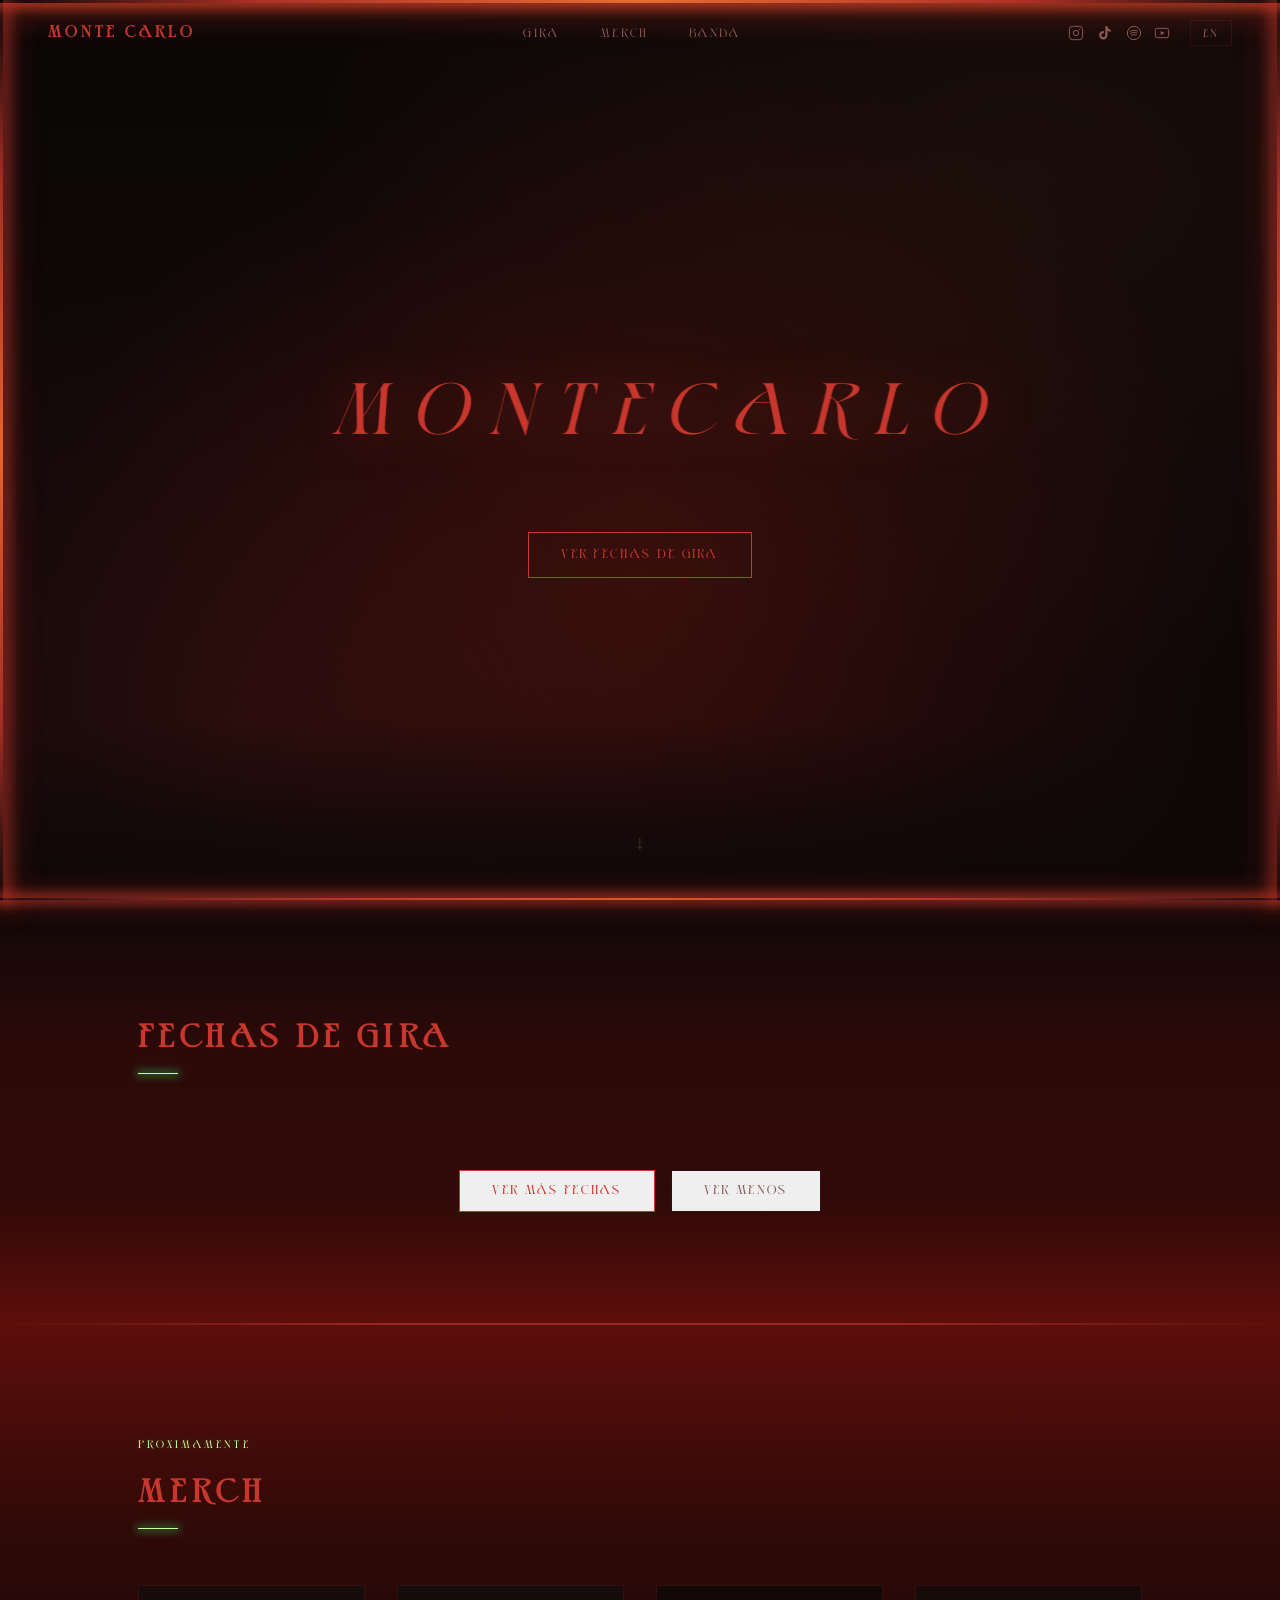
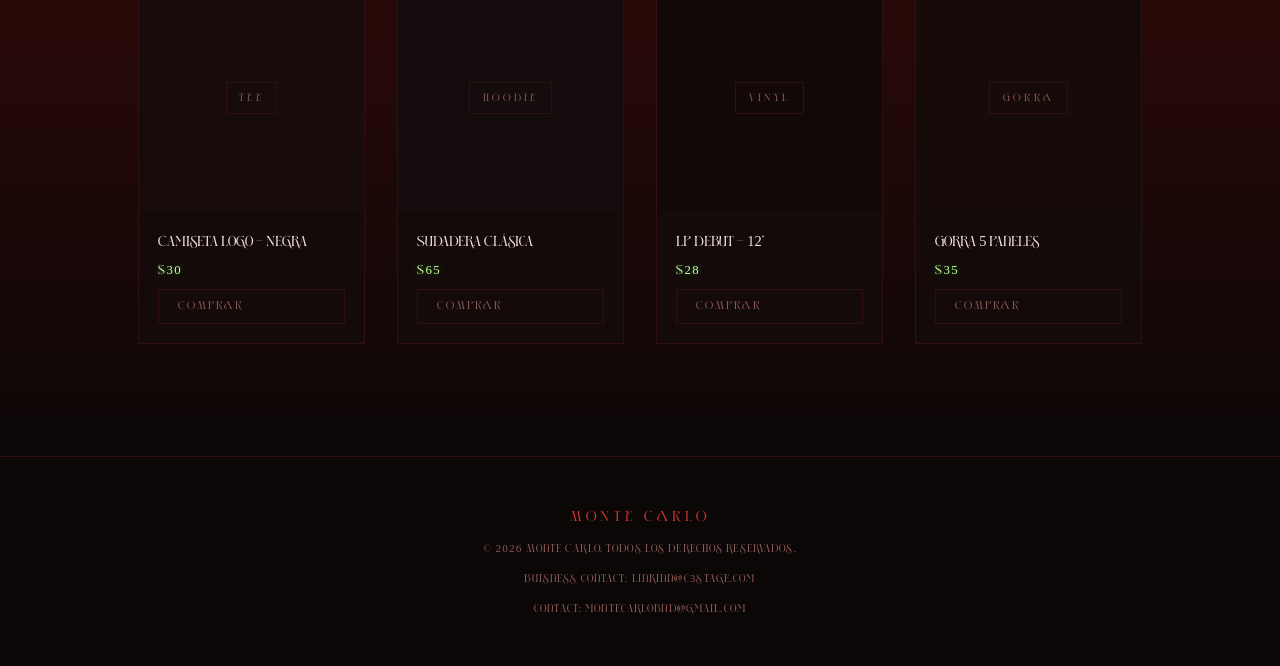
==== index.html @ b17406cd "feat: glowing logo" ====
<!DOCTYPE html>
<html lang="es">
<head>
  <meta charset="UTF-8" />
  <meta name="viewport" content="width=device-width, initial-scale=1.0" />
  <title>Monte Carlo</title>
  <script>
    // Keep pretty URL by redirecting /index.html to /
    if (window.location.pathname.endsWith("/index.html")) {
      const cleanPath = window.location.pathname.replace(/\/index\.html$/, "/");
      window.location.replace(cleanPath + window.location.search + window.location.hash);
    }
  </script>
  <link rel="stylesheet" href="styles.css" />
</head>
<body>

  <!-- Page edge glow -->
  <div class="edge-glow" aria-hidden="true">
    <span class="edge-glow__left"></span>
    <span class="edge-glow__right"></span>
  </div>

  <!-- NAV -->
  <nav class="nav" id="nav">
    <div class="nav__logo">MONTE CARLO</div>
    <ul class="nav__links">
      <li><a href="#tour"      data-es="Gira"  data-en="Tour">Gira</a></li>
      <li><a href="#merch"     data-es="Merch" data-en="Merch">Merch</a></li>
      <li><a href="members.html" data-es="Banda" data-en="Band">Banda</a></li>
    </ul>
    <div class="nav__right">
      <div class="nav__socials" id="navSocials"></div>
      <button class="lang-toggle" id="langToggle" aria-label="Switch language">EN</button>
    </div>
  </nav>

  <!-- HERO -->
  <section class="hero" id="hero">
    <div class="hero__bg"></div>
    <div class="hero__content">
      <div class="logo reveal">
        <svg class="logo__svg" viewBox="-20 0 640 200" xmlns="http://www.w3.org/2000/svg"
             aria-label="Monte Carlo" overflow="visible">
          <text x="50%" y="52%" dominant-baseline="middle" text-anchor="middle"
            font-family="'Fragor', 'Georgia', serif" font-size="80"
            font-style="italic" letter-spacing="4" fill="var(--accent)">
            <tspan class="logo__char">M</tspan>
            <tspan class="logo__char">O</tspan>
            <tspan class="logo__char">N</tspan>
            <tspan class="logo__char">T</tspan>
            <tspan class="logo__char">E</tspan>
            <tspan class="logo__char"> </tspan>
            <tspan class="logo__char">C</tspan>
            <tspan class="logo__char">A</tspan>
            <tspan class="logo__char">R</tspan>
            <tspan class="logo__char">L</tspan>
            <tspan class="logo__char">O</tspan>
          </text>
        </svg>
      
      </div>
      <a href="#tour" class="btn reveal reveal--delay-2"
         data-es="Ver Fechas de Gira"
         data-en="See Tour Dates">
        Ver Fechas de Gira
      </a>
    </div>
    <div class="hero__scroll-hint">&#8595;</div>
  </section>

  <!-- TOUR -->
  <section class="tour" id="tour">
    <div class="tour__inner">
      <h2 class="section__title reveal"
          data-es="Fechas de Gira"
          data-en="Tour Dates">
        Fechas de Gira
      </h2>
      <div class="tour__list" id="tourList"></div>
      <div class="tour__more-wrap" id="tourMoreWrap" hidden>
        <button class="btn tour__more-btn" id="tourMoreBtn"
                data-es="Ver más fechas" data-en="Load more dates">
          Ver más fechas
        </button>
        <button class="btn btn--ghost tour__collapse-btn" id="tourCollapseBtn"
                data-es="Ver menos" data-en="Show less" hidden>
          Ver menos
        </button>
      </div>
    </div>
  </section>

  <!-- MERCH -->
  <section class="merch" id="merch">
    <div class="merch__inner">
    <p class="section__status reveal"
       data-es="PROXIMAMENTE"
       data-en="COMING SOON">
      PROXIMAMENTE
    </p>
    <h2 class="section__title reveal"
        data-es="Merch"
        data-en="Merch">
      Merch
    </h2>
    <div class="merch__grid">

      <div class="merch__card reveal">
        <div class="merch__img merch__img--tee">
          <span class="merch__placeholder">TEE</span>
        </div>
        <div class="merch__details">
          <p class="merch__name" data-es="Camiseta Logo — Negra" data-en="Logo Tee — Black">Camiseta Logo — Negra</p>
          <p class="merch__price">$30</p>
          <a href="#" class="btn btn--sm btn--disabled" aria-disabled="true" tabindex="-1" data-es="Comprar" data-en="Buy">Comprar</a>
        </div>
      </div>

      <div class="merch__card reveal reveal--delay-1">
        <div class="merch__img merch__img--hoodie">
          <span class="merch__placeholder">HOODIE</span>
        </div>
        <div class="merch__details">
          <p class="merch__name" data-es="Sudadera Clásica" data-en="Classic Hoodie">Sudadera Clásica</p>
          <p class="merch__price">$65</p>
          <a href="#" class="btn btn--sm btn--disabled" aria-disabled="true" tabindex="-1" data-es="Comprar" data-en="Buy">Comprar</a>
        </div>
      </div>

      <div class="merch__card reveal reveal--delay-2">
        <div class="merch__img merch__img--vinyl">
          <span class="merch__placeholder">VINYL</span>
        </div>
        <div class="merch__details">
          <p class="merch__name" data-es='LP Debut — 12"' data-en='Debut LP — 12"'>LP Debut — 12"</p>
          <p class="merch__price">$28</p>
          <a href="#" class="btn btn--sm btn--disabled" aria-disabled="true" tabindex="-1" data-es="Comprar" data-en="Buy">Comprar</a>
        </div>
      </div>

      <div class="merch__card reveal reveal--delay-3">
        <div class="merch__img merch__img--hat">
          <span class="merch__placeholder">GORRA</span>
        </div>
        <div class="merch__details">
          <p class="merch__name" data-es="Gorra 5 Paneles" data-en="5-Panel Cap">Gorra 5 Paneles</p>
          <p class="merch__price">$35</p>
          <a href="#" class="btn btn--sm btn--disabled" aria-disabled="true" tabindex="-1" data-es="Comprar" data-en="Buy">Comprar</a>
        </div>
      </div>

    </div>
    </div>
  </section>

  <!-- FOOTER -->
  <footer class="footer">
    <p class="footer__logo">MONTE CARLO</p>
    <p class="footer__copy"
       data-es="&copy; 2026 Monte Carlo. Todos los derechos reservados."
       data-en="&copy; 2026 Monte Carlo. All rights reserved.">
      &copy; 2026 Monte Carlo. Todos los derechos reservados.
    </p>
    <p class="footer__copy">buisness contact: linkinn@c3stage.com</p>
    <p class="footer__copy">contact: montecarlobnd@gmail.com</p>
  </footer>

  <script src="socials.js"></script>
  <script src="main.js"></script>
</body>
</html>
---- styles.css ----
/* ── Fonts ───────────────────────────────────────────────── */
@font-face {
  font-family: 'Fragor';
  src: url('resources/Fragor-DemoVersion-Regular.otf') format('opentype');
  font-weight: normal;
  font-style: normal;
  font-display: swap;
}

/* ── Variables ──────────────────────────────────────────── */
:root {
  --bg:       #0c0707;
  --surface:  #140a0a;
  --border:   #2e1010;
  --accent:   #c8372d;
  --accent2:  #d4612a;
  --neon:     #c8ff98;
  --text:     #f0e0dc;
  --muted:    #8a5a56;
  --radius:   4px;
  --font-sans: 'Fragor', 'Georgia', 'Times New Roman', serif;
}

/* ── Reset ──────────────────────────────────────────────── */
*, *::before, *::after { box-sizing: border-box; margin: 0; padding: 0; }
html { scroll-behavior: smooth; }
body {
  background: var(--bg);
  color: var(--text);
  font-family: var(--font-sans);
  line-height: 1.6;
  overflow-x: hidden;
}
a { color: inherit; text-decoration: none; }
ul { list-style: none; }

/* ── Page edge glow ─────────────────────────────────────── */
.edge-glow {
  pointer-events: none;
  position: fixed;
  inset: 0;
  z-index: 9999;
}
.edge-glow::before,
.edge-glow::after {
  content: '';
  position: absolute;
}
/* top edge */
.edge-glow::before {
  top: 0; left: 0; right: 0;
  height: 3px;
  background: linear-gradient(90deg,
    transparent       0%,
    rgba(200, 55, 45, 0.85) 20%,
    rgba(230, 110, 50, 1)   50%,
    rgba(200, 55, 45, 0.85) 80%,
    transparent       100%
  );
  box-shadow:
    0 0 12px 6px  rgba(220, 70, 40, 0.7),
    0 0 32px 10px rgba(200, 55, 45, 0.4);
  animation: edge-pulse 5s ease-in-out infinite;
}
/* bottom edge */
.edge-glow::after {
  bottom: 0; left: 0; right: 0;
  height: 2px;
  background: linear-gradient(90deg,
    transparent       0%,
    rgba(200, 55, 45, 0.65) 25%,
    rgba(220, 90, 40, 0.9)  50%,
    rgba(200, 55, 45, 0.65) 75%,
    transparent       100%
  );
  box-shadow:
    0 0 10px 5px  rgba(200, 55, 45, 0.5),
    0 0 24px 8px  rgba(200, 55, 45, 0.25);
}
/* left + right edges */
.edge-glow__left,
.edge-glow__right {
  position: absolute;
  top: 0; bottom: 0;
  width: 3px;
}
.edge-glow__left {
  left: 0;
  background: linear-gradient(180deg,
    transparent       0%,
    rgba(200, 55, 45, 0.8)  20%,
    rgba(230, 100, 45, 1)   50%,
    rgba(200, 55, 45, 0.8)  80%,
    transparent       100%
  );
  box-shadow:
    2px 0 14px 5px rgba(200, 55, 45, 0.55),
    2px 0 30px 8px rgba(200, 55, 45, 0.25);
  animation: edge-pulse 5s ease-in-out infinite;
  animation-delay: 0.5s;
}
.edge-glow__right {
  right: 0;
  background: linear-gradient(180deg,
    transparent       0%,
    rgba(200, 55, 45, 0.8)  20%,
    rgba(230, 100, 45, 1)   50%,
    rgba(200, 55, 45, 0.8)  80%,
    transparent       100%
  );
  box-shadow:
    -2px 0 14px 5px rgba(200, 55, 45, 0.55),
    -2px 0 30px 8px rgba(200, 55, 45, 0.25);
  animation: edge-pulse 5s ease-in-out infinite;
  animation-delay: 1s;
}
@keyframes edge-pulse {
  0%, 100% { opacity: 0.75; }
  50%       { opacity: 1; }
}

/* ── Reveal animation ───────────────────────────────────── */
.reveal {
  opacity: 0;
  transform: translateY(32px);
  transition: opacity 0.7s ease, transform 0.7s ease;
}
.reveal.reveal--delay-1 { transition-delay: 0.15s; }
.reveal.reveal--delay-2 { transition-delay: 0.30s; }
.reveal.reveal--delay-3 { transition-delay: 0.45s; }
.reveal.is-visible {
  opacity: 1;
  transform: translateY(0);
}

/* ── Button ─────────────────────────────────────────────── */
.btn {
  display: inline-block;
  padding: 0.75rem 2rem;
  border: 1px solid var(--accent);
  color: var(--accent);
  font-family: var(--font-sans);
  font-size: 0.8rem;
  letter-spacing: 0.18em;
  text-transform: uppercase;
  cursor: pointer;
  transition: background 0.25s, color 0.25s;
}
.btn:hover {
  background: var(--accent);
  color: var(--bg);
}
.btn--sm {
  padding: 0.45rem 1.2rem;
  font-size: 0.7rem;
}
.btn--ghost {
  border-color: var(--border);
  color: var(--muted);
}
.btn--ghost:hover {
  background: var(--border);
  color: var(--text);
}

.btn--disabled,
.btn--disabled:hover {
  border-color: var(--border);
  color: var(--muted);
  background: transparent;
  cursor: not-allowed;
  pointer-events: none;
}

/* ── Nav ────────────────────────────────────────────────── */
.nav {
  position: fixed;
  top: 0; left: 0; right: 0;
  z-index: 100;
  display: flex;
  align-items: center;
  justify-content: space-between;
  padding: 1.25rem 3rem;
  background: transparent;
  transition: background 0.4s, backdrop-filter 0.4s;
}
.nav.scrolled {
  background: rgba(12, 7, 7, 0.92);
  backdrop-filter: blur(8px);
  border-bottom: 1px solid var(--border);
}
.nav__logo {
  font-size: 1rem;
  letter-spacing: 0.25em;
  font-weight: 700;
  color: var(--accent);
  text-decoration: none;
}
.nav__links {
  display: flex;
  gap: 2.5rem;
}
.nav__links a {
  font-size: 0.75rem;
  letter-spacing: 0.2em;
  text-transform: uppercase;
  color: var(--muted);
  transition: color 0.2s;
}
.nav__links a:hover { color: var(--accent); }

.nav__right {
  display: flex;
  align-items: center;
  gap: 1.2rem;
}
.nav__socials {
  display: flex;
  align-items: center;
  gap: 0.8rem;
}
.nav__social {
  display: flex;
  align-items: center;
  justify-content: center;
  color: var(--muted);
  transition: color 0.2s, transform 0.2s;
}
.nav__social svg {
  width: 16px;
  height: 16px;
}
.nav__social:hover {
  color: var(--neon);
  filter: drop-shadow(0 0 4px rgba(47, 255, 126, 0.6));
  transform: translateY(-2px);
}

.lang-toggle {
  background: transparent;
  border: 1px solid var(--border);
  color: var(--muted);
  font-family: var(--font-sans);
  font-size: 0.7rem;
  letter-spacing: 0.2em;
  padding: 0.35rem 0.75rem;
  cursor: pointer;
  transition: border-color 0.2s, color 0.2s;
}
.lang-toggle:hover {
  border-color: var(--accent);
  color: var(--accent);
}

/* ── Hero ───────────────────────────────────────────────── */
.hero {
  position: relative;
  min-height: 100vh;
  display: flex;
  align-items: center;
  justify-content: center;
  overflow: hidden;
}
.hero::before {
  content: '';
  position: absolute;
  left: 0;
  right: 0;
  bottom: -2px;
  height: 4px;
  pointer-events: none;
  background: linear-gradient(90deg,
    transparent 0%,
    rgba(200, 55, 45, 0.65) 25%,
    rgba(220, 90, 40, 0.9) 50%,
    rgba(200, 55, 45, 0.65) 75%,
    transparent 100%
  );
  box-shadow: 0 0 18px rgba(220,100,45,0.45), 0 1px 0 rgba(255,255,255,0.03) inset;
  z-index: 3;
}
.hero::after {
  content: '';
  position: absolute;
  left: 0;
  right: 0;
  bottom: 0;
  height: 180px;
  pointer-events: none;
  z-index: 2;
  background: linear-gradient(
    180deg,
    rgba(12, 7, 7, 0) 0%,
    rgba(16, 8, 8, 0.72) 58%,
    rgba(16, 8, 8, 1) 100%
  );
}
.hero__bg {
  position: absolute;
  inset: 0;
  background:
    radial-gradient(ellipse at 50% 65%, rgba(180, 30, 20, 0.22) 0%, transparent 65%),
    radial-gradient(ellipse at 20% 80%, rgba(200, 55, 45, 0.10) 0%, transparent 50%),
    radial-gradient(ellipse at 80% 20%, rgba(212, 97, 42, 0.07) 0%, transparent 50%),
    linear-gradient(180deg, #0c0707 0%, #100808 100%);
  animation: pulse-bg 8s ease-in-out infinite;
}
@keyframes pulse-bg {
  0%, 100% { opacity: 1; }
  50%       { opacity: 0.7; }
}
.hero__content {
  position: relative;
  text-align: center;
  padding: 2rem;
  display: flex;
  flex-direction: column;
  align-items: center;
  gap: 1.8rem;
}
.logo {
  display: flex;
  flex-direction: column;
  align-items: center;
  gap: 0.5rem;
}
.logo__svg {
  width: min(580px, 90vw);
  height: auto;
  filter: drop-shadow(0 0 24px rgba(200, 55, 45, 0.4));
  animation: logo-glow 4s ease-in-out infinite;
}
@keyframes logo-glow {
  0%, 100% { filter: drop-shadow(0 0 20px rgba(200, 55, 45, 0.35)); }
  50%       { filter: drop-shadow(0 0 50px rgba(200, 55, 45, 0.7)); }
}
.logo__line {
  width: 60px;
  height: 1px;
  background: linear-gradient(90deg, transparent, var(--neon), transparent);
  box-shadow: 0 0 8px 2px rgba(47, 255, 126, 0.5);
  animation: line-expand 1.4s ease forwards;
  transform-origin: center;
  transform: scaleX(0);
}
@keyframes line-expand {
  to { transform: scaleX(1); }
}
.hero__tagline {
  font-size: 0.85rem;
  letter-spacing: 0.3em;
  text-transform: uppercase;
  color: var(--muted);
}

/* Per-letter logo hover glow */
.logo__svg text { pointer-events: visiblePainted; }
.logo__svg .logo__char {
  transition: fill 0.18s ease, filter 0.22s ease, transform 0.18s ease;
  cursor: default;
  pointer-events: all;
  fill: var(--accent);
  transform-box: fill-box;
  transform-origin: 50% 50%;
  will-change: transform, filter, fill;
}
.logo__svg .logo__char:hover {
  fill: var(--neon);
  filter:
    drop-shadow(0 0 18px rgba(47,255,126,0.95))
    drop-shadow(0 0 42px rgba(47,255,126,0.55))
    drop-shadow(0 0 70px rgba(47,255,126,0.25));
  transform: translateY(-6px) scale(1.04);
}
.logo__svg .logo__char:active { transform: translateY(-3px) scale(1.02); }
.hero__scroll-hint {
  position: absolute;
  bottom: 2.5rem;
  left: 50%;
  transform: translateX(-50%);
  color: var(--neon);
  font-size: 1.2rem;
  text-shadow: 0 0 10px rgba(47, 255, 126, 0.7);
  animation: bounce 2s ease-in-out infinite;
}
@keyframes bounce {
  0%, 100% { transform: translateX(-50%) translateY(0); }
  50%       { transform: translateX(-50%) translateY(8px); }
}

/* ── Section commons ────────────────────────────────────── */
.section {
  padding: 7rem 3rem;
  max-width: 1100px;
  margin: 0 auto;
}
.section__title {
  font-size: clamp(1.4rem, 3vw, 2rem);
  letter-spacing: 0.2em;
  text-transform: uppercase;
  color: var(--accent);
  margin-bottom: 3.5rem;
  position: relative;
  display: inline-block;
}
.section__title::after {
  content: '';
  display: block;
  width: 40px;
  height: 1px;
  background: var(--neon);
  box-shadow: 0 0 8px 2px rgba(47, 255, 126, 0.45);
  margin-top: 0.6rem;
}

.section__status {
  font-size: 0.68rem;
  letter-spacing: 0.28em;
  color: var(--neon);
  text-transform: uppercase;
  margin-bottom: 0.85rem;
  text-shadow: 0 0 8px rgba(47, 255, 126, 0.35);
}

/* ── Tour ───────────────────────────────────────────────── */
.tour {
  position: relative;
  width: 100%;
  background:
    linear-gradient(180deg,
      rgba(16,  8,  8, 1)    0%,
      rgba(55, 11,  9, 0.72) 34%,
      rgba(120, 15, 10, 0.35) 72%,
      rgba(160, 20, 14, 0.55) 100%
    ),
    var(--bg);
  padding: 7rem 0;
}
.tour::before {
  content: '';
  position: absolute;
  bottom: 0; left: 0; right: 0;
  height: 1px;
  background: linear-gradient(90deg,
    transparent 0%,
    rgba(200, 55, 45, 0.6) 30%,
    rgba(200, 55, 45, 0.6) 70%,
    transparent 100%
  );
}
.tour__inner {
  max-width: 1100px;
  margin: 0 auto;
  padding: 0 3rem;
}
.tour__list {
  display: flex;
  flex-direction: column;
  gap: 0;
}
.tour__item {
  display: flex;
  align-items: center;
  gap: 2rem;
  padding: 1.5rem 0;
  border-bottom: 1px solid var(--border);
  transition: background 0.2s;
}
.tour__item:first-child { border-top: 1px solid var(--border); }
.tour__item:hover { background: rgba(200, 55, 45, 0.05); }
.tour__date {
  min-width: 60px;
  display: flex;
  flex-direction: column;
  align-items: center;
  line-height: 1;
}
.tour__month {
  font-size: 0.65rem;
  letter-spacing: 0.2em;
  color: var(--neon);
  text-shadow: 0 0 6px rgba(47, 255, 126, 0.6);
  text-transform: uppercase;
}
.tour__day {
  font-size: 2rem;
  font-weight: 700;
  color: var(--text);
}
.tour__info { flex: 1; }
.tour__venue {
  font-size: 1rem;
  font-weight: 600;
}
.tour__city {
  font-size: 0.8rem;
  color: var(--muted);
  letter-spacing: 0.1em;
}

.tour__action {
  display: flex;
  flex-direction: column;
  align-items: flex-end;
  gap: 0.45rem;
}

.tour__status {
  font-size: 0.62rem;
  letter-spacing: 0.25em;
  text-transform: uppercase;
  color: var(--neon);
  text-shadow: 0 0 8px rgba(47, 255, 126, 0.3);
}

.tour__more-wrap {
  margin-top: 2.5rem;
  text-align: center;
  display: flex;
  justify-content: center;
  gap: 1rem;
  flex-wrap: wrap;
}

/* ── Merch ──────────────────────────────────────────────── */
.merch {
  position: relative;
  width: 100%;
  background:
    linear-gradient(180deg,
      rgba(160, 20, 14, 0.55)  0%,
      rgba(120, 15, 10, 0.30) 30%,
      rgba(20,  5,  5, 0.0)  100%
    ),
    var(--bg);
  padding: 7rem 0;
}
.merch::before {
  content: '';
  position: absolute;
  top: 0; left: 0; right: 0;
  height: 1px;
  background: linear-gradient(90deg,
    transparent 0%,
    rgba(200, 55, 45, 0.6) 30%,
    rgba(200, 55, 45, 0.6) 70%,
    transparent 100%
  );
}
.merch__inner {
  max-width: 1100px;
  margin: 0 auto;
  padding: 0 3rem;
}
.merch__grid {
  display: grid;
  grid-template-columns: repeat(auto-fill, minmax(220px, 1fr));
  gap: 2rem;
}
.merch__card {
  background: var(--surface);
  border: 1px solid var(--border);
  overflow: hidden;
  transition: transform 0.3s, border-color 0.3s;
}
.merch__card:hover {
  transform: translateY(-6px);
  border-color: var(--neon);
  box-shadow: 0 0 18px rgba(47, 255, 126, 0.12);
}
.merch__img {
  aspect-ratio: 1;
  display: flex;
  align-items: center;
  justify-content: center;
  font-size: 0.65rem;
  letter-spacing: 0.3em;
  color: var(--muted);
}
.merch__img--tee    { background: #180b0b; }
.merch__img--hoodie { background: #150d0d; }
.merch__img--vinyl  { background: #120808; }
.merch__img--hat    { background: #170b0a; }
.merch__placeholder {
  border: 1px solid var(--border);
  padding: 0.4rem 0.8rem;
  text-transform: uppercase;
}
.merch__details {
  padding: 1.2rem;
  display: flex;
  flex-direction: column;
  gap: 0.5rem;
}
.merch__name {
  font-size: 0.9rem;
}
.merch__price {
  font-size: 0.8rem;
  color: var(--neon);
  letter-spacing: 0.1em;
  text-shadow: 0 0 6px rgba(47, 255, 126, 0.4);
}


/* ── Footer ─────────────────────────────────────────────── */
.footer {
  border-top: 1px solid var(--border);
  padding: 3rem;
  text-align: center;
  display: flex;
  flex-direction: column;
  gap: 0.75rem;
}
.footer__logo {
  font-size: 0.9rem;
  letter-spacing: 0.3em;
  color: var(--accent);
}
.footer__copy {
  font-size: 0.7rem;
  color: var(--muted);
  letter-spacing: 0.1em;
}

/* ── Responsive ─────────────────────────────────────────── */
@media (max-width: 640px) {
  .nav { padding: 1rem 1.5rem; }
  .nav__links { gap: 1.5rem; }
  .section { padding: 5rem 1.5rem; }
  .tour  { padding: 5rem 0; }
  .merch { padding: 5rem 0; }
  .tour__inner  { padding: 0 1.5rem; }
  .merch__inner { padding: 0 1.5rem; }
  .tour__item { flex-wrap: wrap; gap: 1rem; }
  .tour__action { align-items: flex-start; }
  .merch__grid { grid-template-columns: repeat(2, 1fr); gap: 1rem; }
  .nav__socials { display: none; }
}
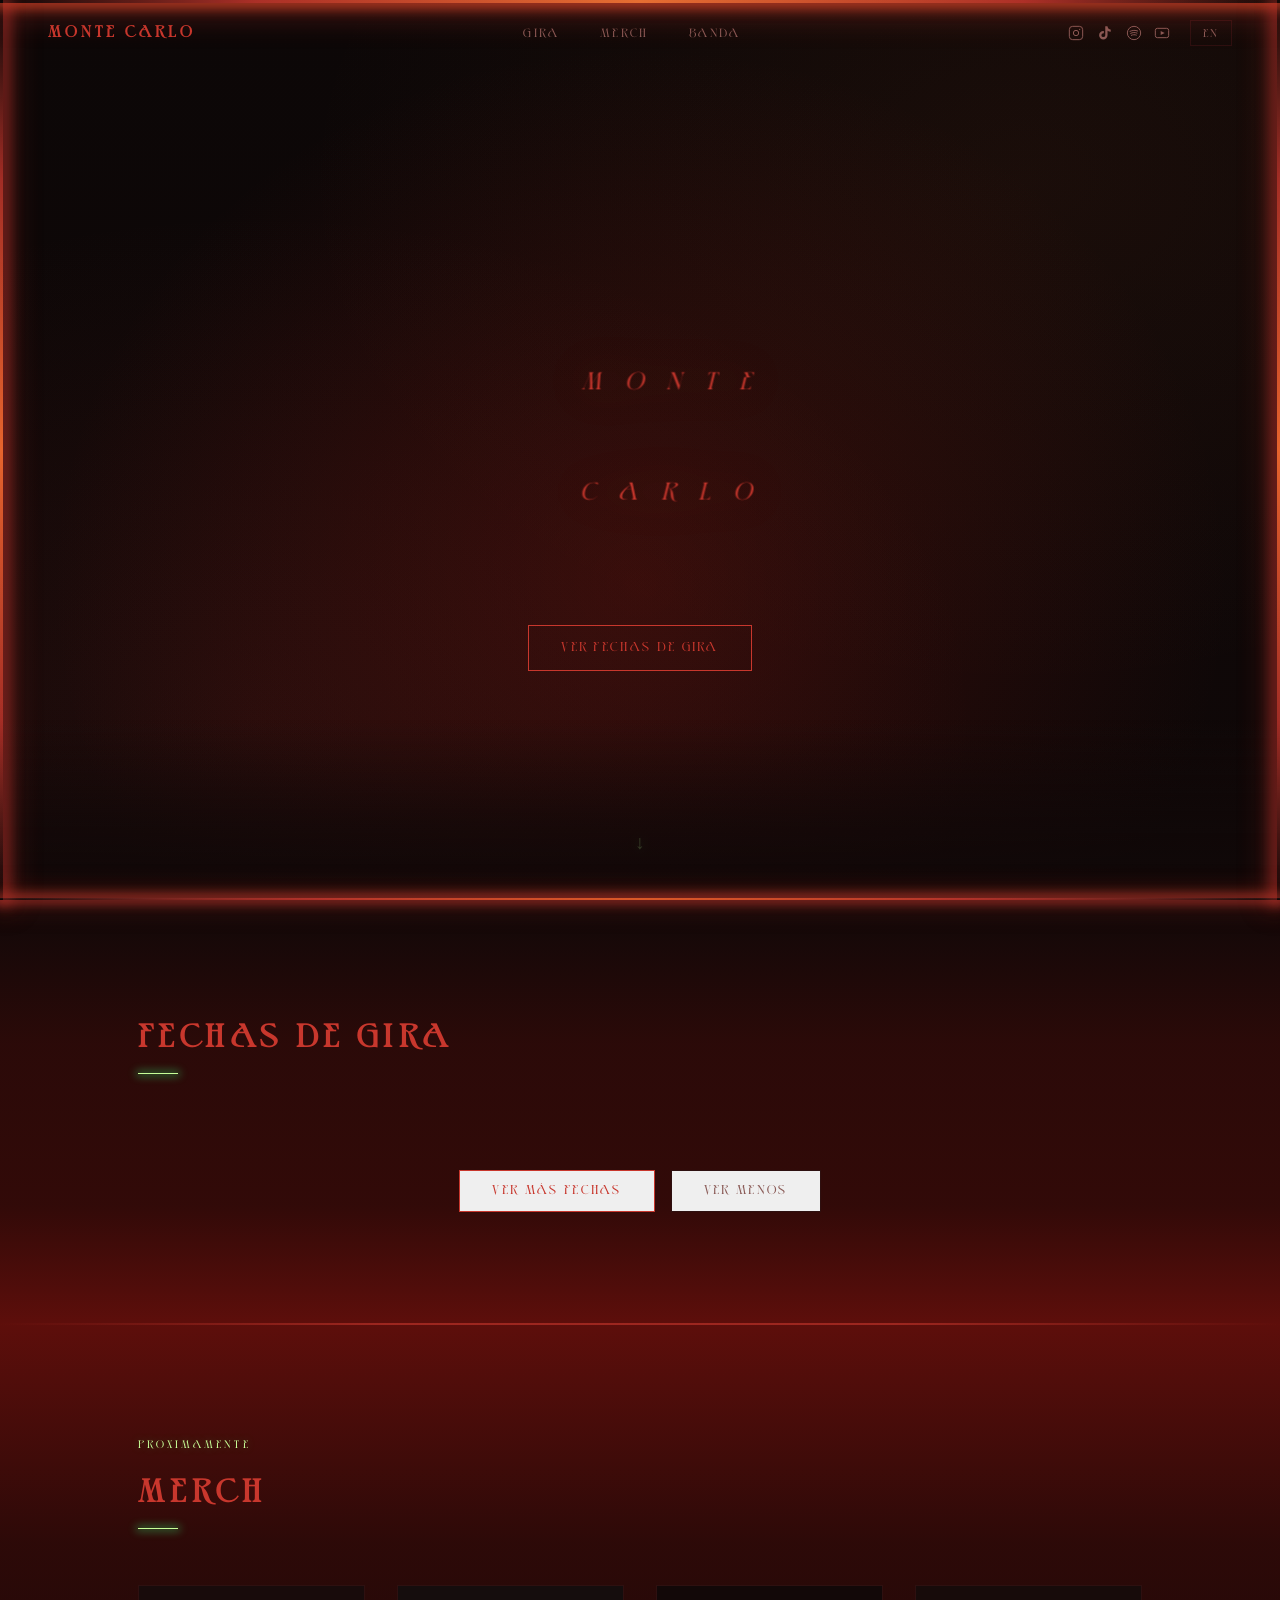
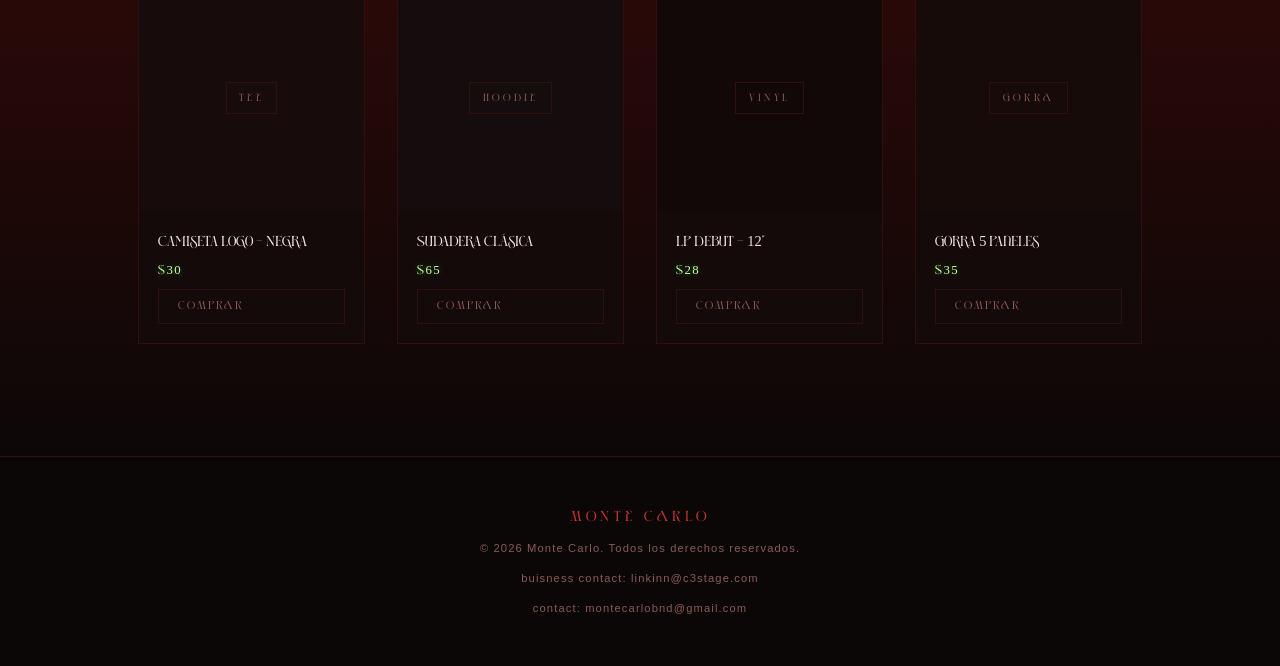
==== commit cd459c6c: "fix: style" ====
--- a/index.html
+++ b/index.html
@@ -11,7 +11,7 @@
       window.location.replace(cleanPath + window.location.search + window.location.hash);
     }
   </script>
-  <link rel="stylesheet" href="styles.css" />
+  <link rel="stylesheet" href="styles.css?v=20260523" />
 </head>
 <body>
 
@@ -40,17 +40,20 @@
     <div class="hero__bg"></div>
     <div class="hero__content">
       <div class="logo reveal">
-        <svg class="logo__svg" viewBox="-20 0 640 200" xmlns="http://www.w3.org/2000/svg"
+        <svg class="logo__svg" viewBox="-20 0 640 240" xmlns="http://www.w3.org/2000/svg"
              aria-label="Monte Carlo" overflow="visible">
-          <text x="50%" y="52%" dominant-baseline="middle" text-anchor="middle"
-            font-family="'Fragor', 'Georgia', serif" font-size="80"
-            font-style="italic" letter-spacing="4" fill="var(--accent)">
+          <text class="logo__text logo__text--top" x="50%" y="42%" dominant-baseline="middle" text-anchor="middle"
+            font-family="'Fragor', 'Georgia', serif"
+            font-style="italic" letter-spacing="6" fill="var(--accent)">
             <tspan class="logo__char">M</tspan>
             <tspan class="logo__char">O</tspan>
             <tspan class="logo__char">N</tspan>
             <tspan class="logo__char">T</tspan>
             <tspan class="logo__char">E</tspan>
-            <tspan class="logo__char"> </tspan>
+          </text>
+          <text class="logo__text logo__text--bottom" x="50%" y="72%" dominant-baseline="middle" text-anchor="middle"
+            font-family="'Fragor', 'Georgia', serif"
+            font-style="italic" letter-spacing="6" fill="var(--accent)">
             <tspan class="logo__char">C</tspan>
             <tspan class="logo__char">A</tspan>
             <tspan class="logo__char">R</tspan>
--- a/styles.css
+++ b/styles.css
@@ -325,7 +325,7 @@
   gap: 0.5rem;
 }
 .logo__svg {
-  width: min(580px, 90vw);
+  width: min(980px, 98vw);
   height: auto;
   filter: drop-shadow(0 0 24px rgba(200, 55, 45, 0.4));
   animation: logo-glow 4s ease-in-out infinite;
@@ -373,6 +373,11 @@
   transform: translateY(-6px) scale(1.04);
 }
 .logo__svg .logo__char:active { transform: translateY(-3px) scale(1.02); }
+
+.logo__text--top,
+.logo__text--bottom {
+  dominant-baseline: middle;
+}
 .hero__scroll-hint {
   position: absolute;
   bottom: 2.5rem;
@@ -618,6 +623,7 @@
   color: var(--accent);
 }
 .footer__copy {
+  font-family: Arial, Helvetica, sans-serif;
   font-size: 0.7rem;
   color: var(--muted);
   letter-spacing: 0.1em;
@@ -636,4 +642,17 @@
   .tour__action { align-items: flex-start; }
   .merch__grid { grid-template-columns: repeat(2, 1fr); gap: 1rem; }
   .nav__socials { display: none; }
-}
+  .logo__svg {
+    width: min(500px, 96vw);
+  }
+  .logo__svg .logo__text--top,
+  .logo__svg .logo__text--bottom {
+    font-size: 96px !important;
+    letter-spacing: 0.5px;
+  }
+  .hero .btn {
+    padding: 0.6rem 1.2rem;
+    font-size: 0.66rem;
+    letter-spacing: 0.16em;
+  }
+}
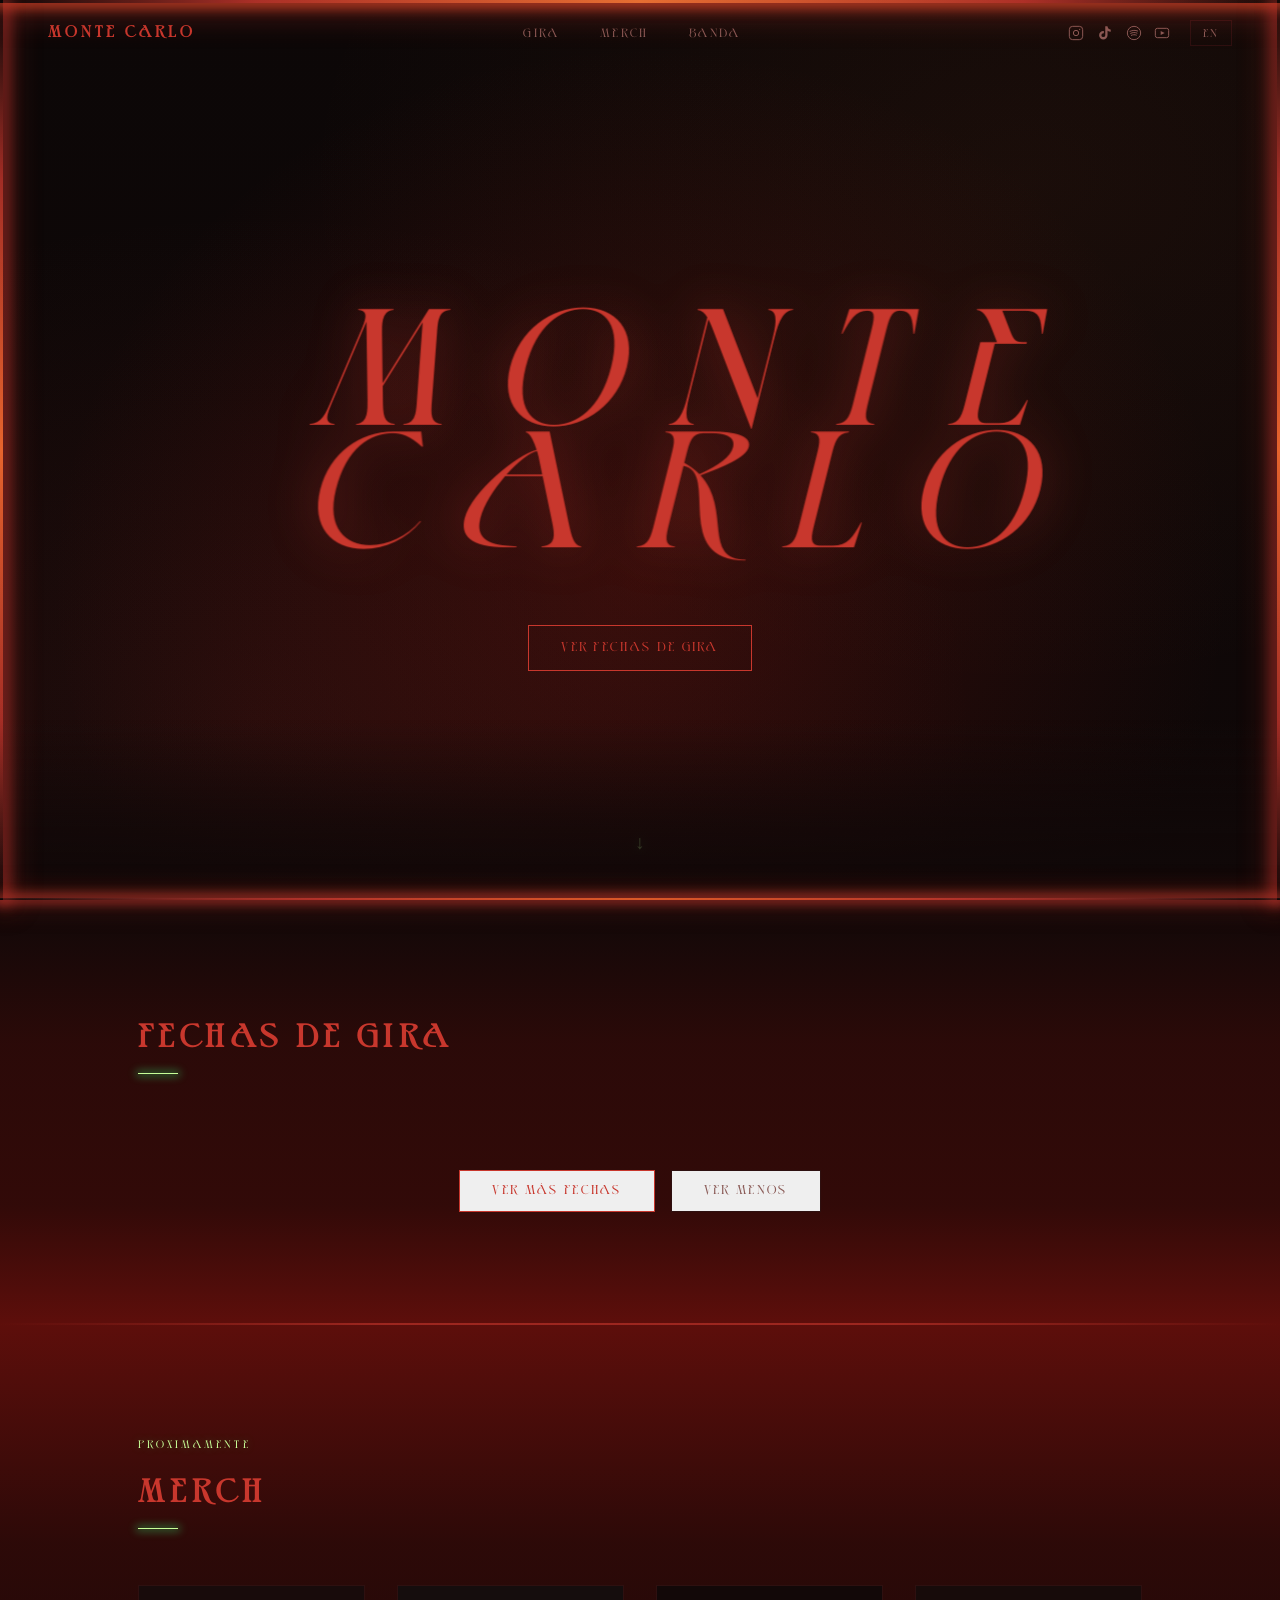
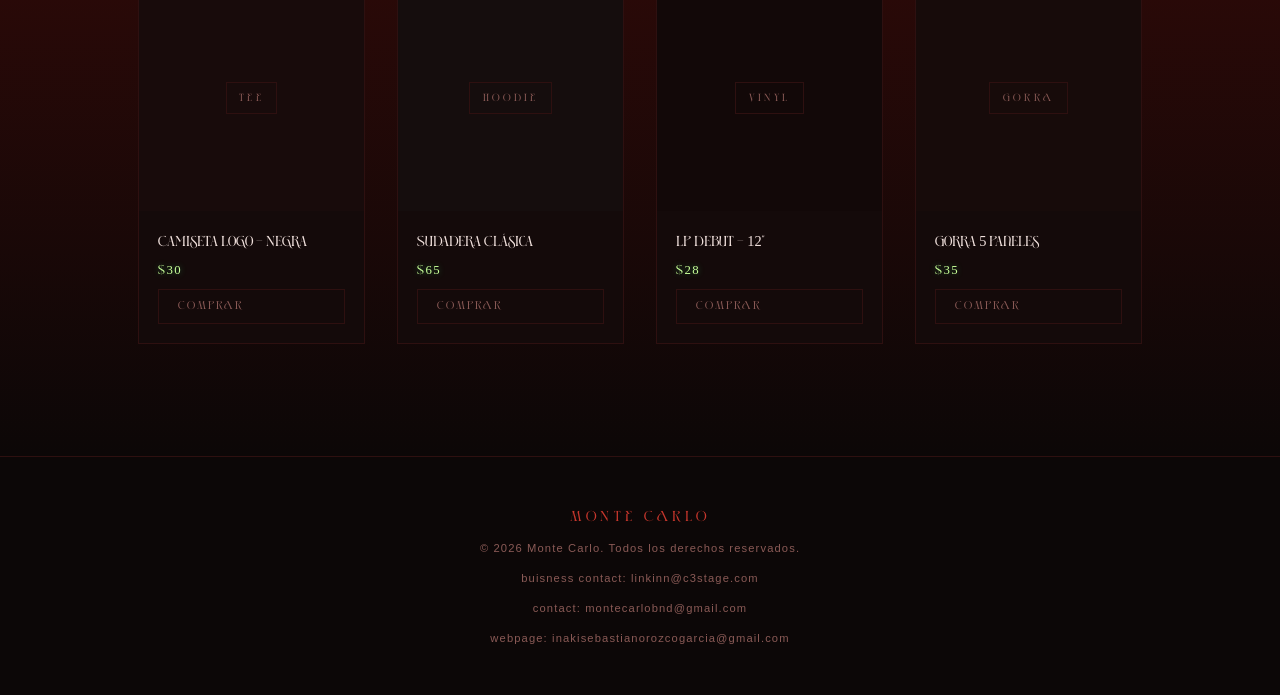
==== commit d790cd2a: "feat: added contact" ====
--- a/index.html
+++ b/index.html
@@ -167,6 +167,7 @@
     </p>
     <p class="footer__copy">buisness contact: linkinn@c3stage.com</p>
     <p class="footer__copy">contact: montecarlobnd@gmail.com</p>
+    <p class="footer__copy">webpage: inakisebastianorozcogarcia@gmail.com</p>
   </footer>
 
   <script src="socials.js"></script>
--- a/styles.css
+++ b/styles.css
@@ -324,11 +324,25 @@
   align-items: center;
   gap: 0.5rem;
 }
+.logo { transform: translateX(-2%); }
 .logo__svg {
   width: min(980px, 98vw);
   height: auto;
   filter: drop-shadow(0 0 24px rgba(200, 55, 45, 0.4));
   animation: logo-glow 4s ease-in-out infinite;
+}
+/* Desktop logo sizing & centering */
+.logo__svg .logo__text--top,
+.logo__svg .logo__text--bottom {
+  font-size: 108px;
+  text-anchor: middle;
+  line-height: 0.95;
+  transform-box: fill-box;
+  transform-origin: 50% 50%;
+}
+/* Add a small vertical offset to increase inter-line spacing */
+.logo__svg .logo__text--bottom {
+  transform: translateY(8px);
 }
 @keyframes logo-glow {
   0%, 100% { filter: drop-shadow(0 0 20px rgba(200, 55, 45, 0.35)); }
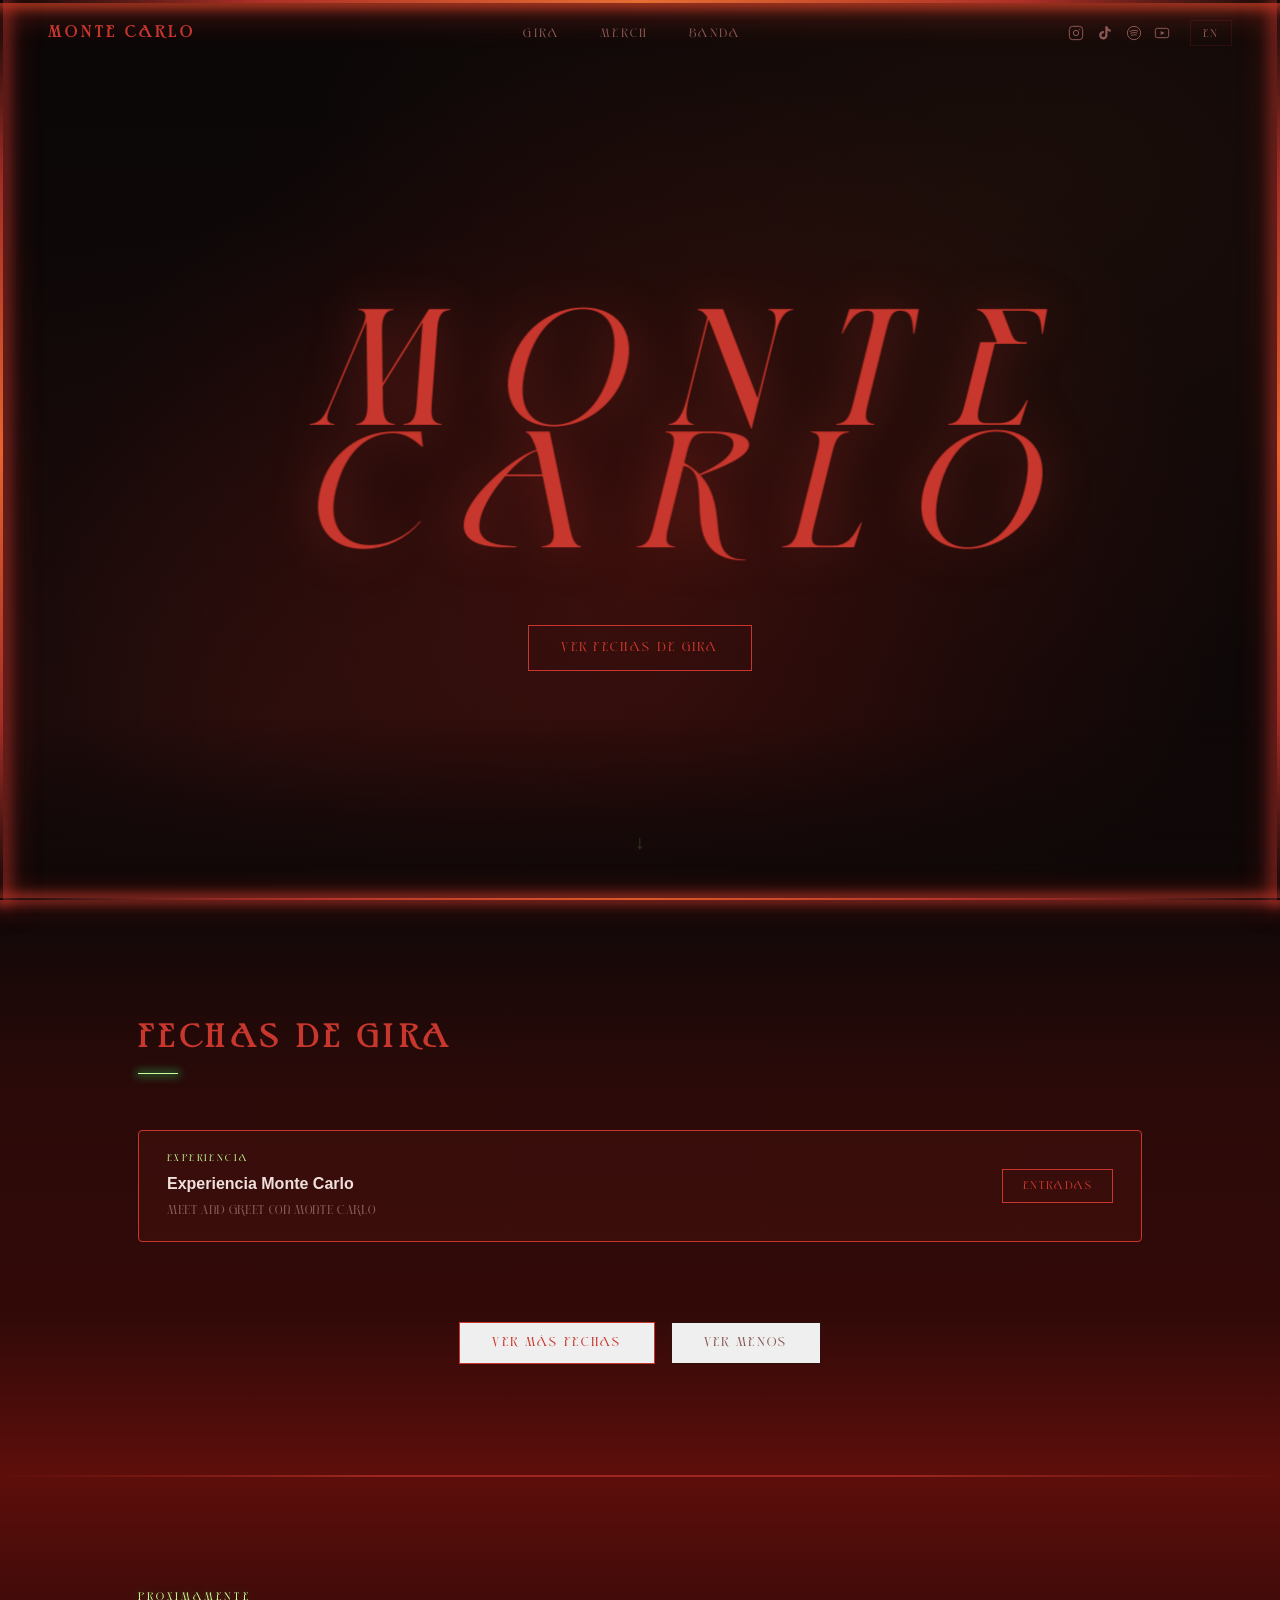
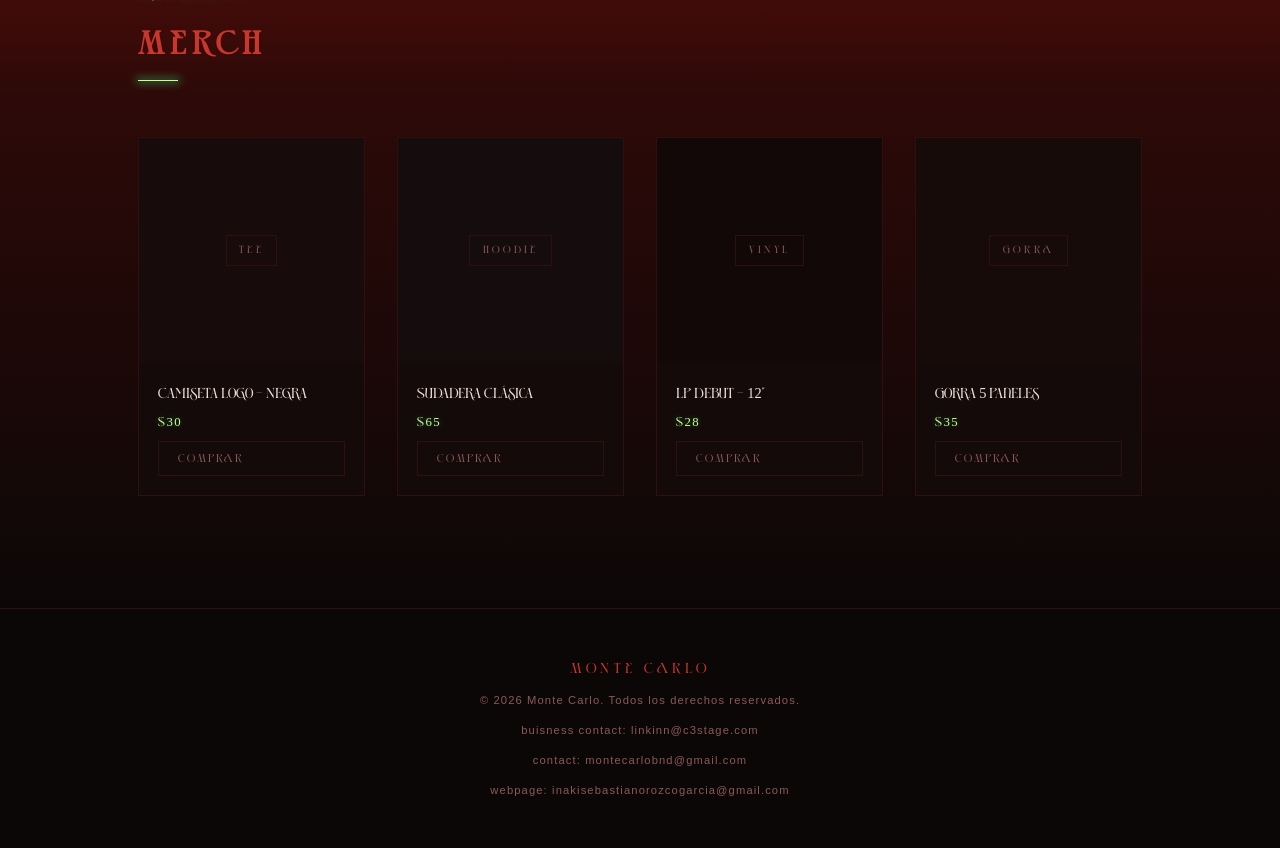
==== commit aec35058: "feat: added M&G link" ====
--- a/index.html
+++ b/index.html
@@ -11,7 +11,7 @@
       window.location.replace(cleanPath + window.location.search + window.location.hash);
     }
   </script>
-  <link rel="stylesheet" href="styles.css?v=20260523" />
+  <link rel="stylesheet" href="styles.css?v=20260606" />
 </head>
 <body>
 
@@ -80,6 +80,7 @@
           data-en="Tour Dates">
         Fechas de Gira
       </h2>
+      <div id="tourMgWrap"></div>
       <div class="tour__list" id="tourList"></div>
       <div class="tour__more-wrap" id="tourMoreWrap" hidden>
         <button class="btn tour__more-btn" id="tourMoreBtn"
--- a/styles.css
+++ b/styles.css
@@ -510,11 +510,13 @@
 .tour__venue {
   font-size: 1rem;
   font-weight: 600;
+  font-family: Arial, Helvetica, sans-serif;
 }
 .tour__city {
   font-size: 0.8rem;
   color: var(--muted);
   letter-spacing: 0.1em;
+  font-family: Arial, Helvetica, sans-serif;
 }
 
 .tour__action {
@@ -539,6 +541,47 @@
   justify-content: center;
   gap: 1rem;
   flex-wrap: wrap;
+}
+
+/* ── Meet & Greet banner ────────────────────────────────── */
+.tour__mg-card {
+  display: flex;
+  align-items: center;
+  justify-content: space-between;
+  gap: 1.5rem;
+  margin-bottom: 2.5rem;
+  padding: 1.25rem 1.75rem;
+  border: 1px solid var(--accent);
+  border-radius: 4px;
+  background: rgba(200, 55, 45, 0.07);
+}
+
+.tour__mg-card:hover { background: rgba(200, 55, 45, 0.13); }
+
+.tour__mg-label {
+  font-size: 0.6rem;
+  letter-spacing: 0.25em;
+  text-transform: uppercase;
+  color: var(--neon);
+  margin-bottom: 0.3rem;
+}
+
+.tour__mg-title {
+  font-size: 1rem;
+  font-weight: 700;
+  font-family: Arial, Helvetica, sans-serif;
+  color: var(--text);
+  margin-bottom: 0.25rem;
+}
+
+.tour__mg-desc {
+  font-size: 0.8rem;
+  color: var(--muted);
+  letter-spacing: 0.05em;
+}
+
+@media (max-width: 600px) {
+  .tour__mg-card { flex-wrap: wrap; }
 }
 
 /* ── Merch ──────────────────────────────────────────────── */
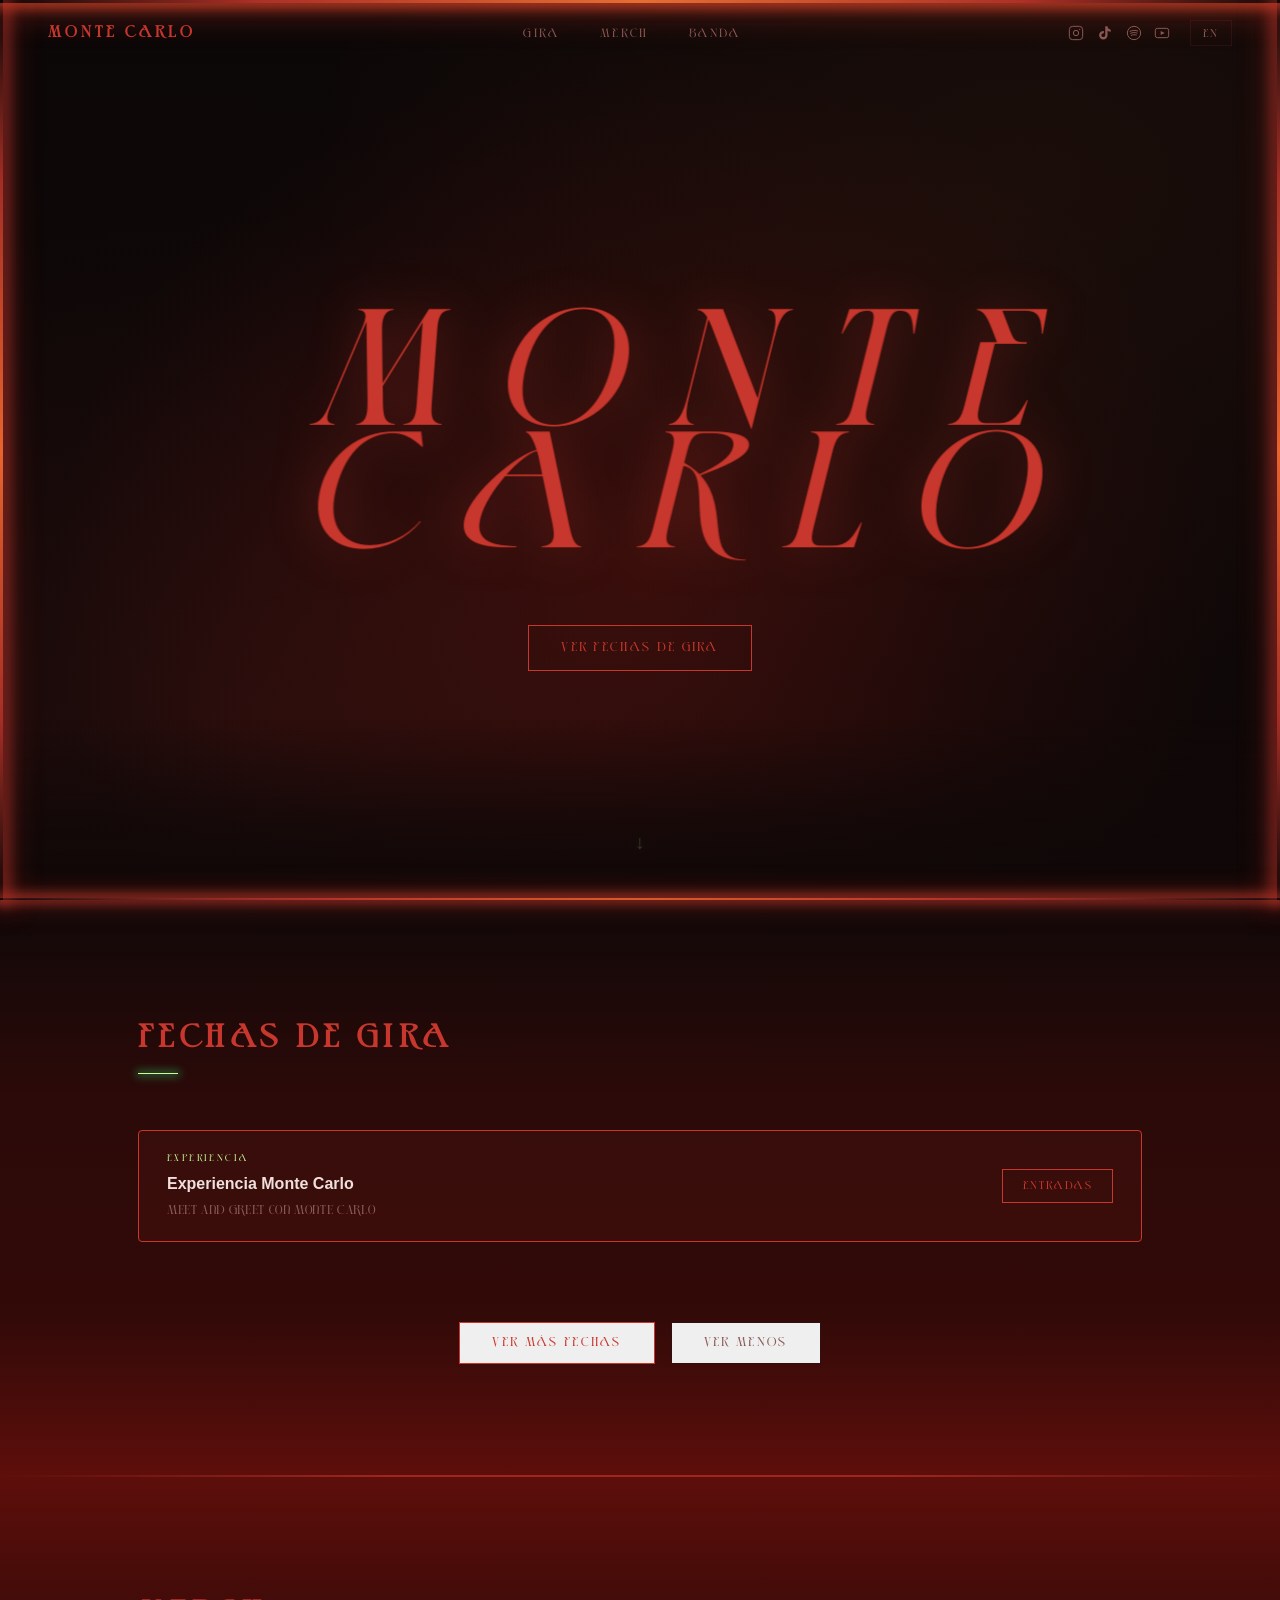
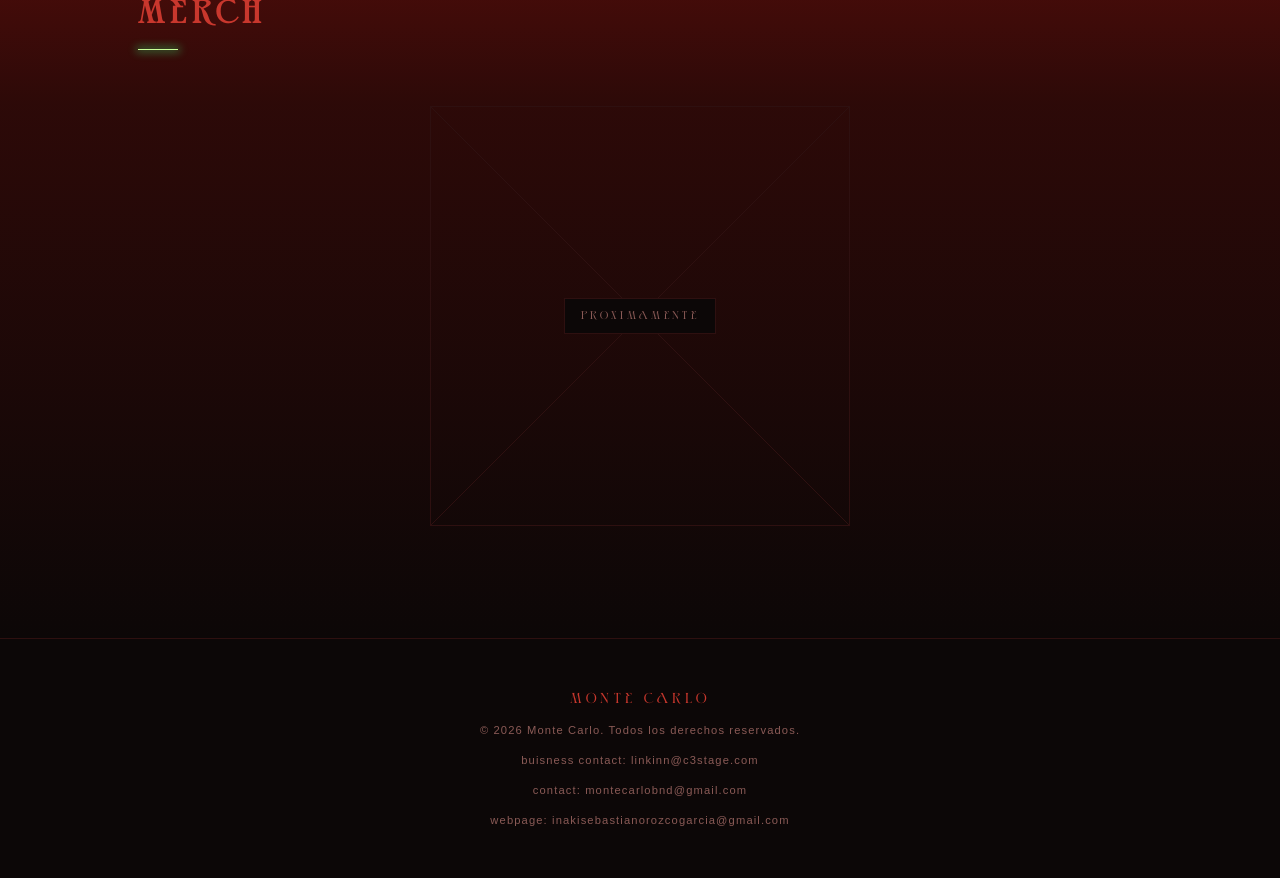
==== commit fb7049c0: "feat: added proximamente on merch" ====
--- a/index.html
+++ b/index.html
@@ -98,63 +98,18 @@
   <!-- MERCH -->
   <section class="merch" id="merch">
     <div class="merch__inner">
-    <p class="section__status reveal"
-       data-es="PROXIMAMENTE"
-       data-en="COMING SOON">
-      PROXIMAMENTE
-    </p>
-    <h2 class="section__title reveal"
-        data-es="Merch"
-        data-en="Merch">
-      Merch
-    </h2>
-    <div class="merch__grid">
-
-      <div class="merch__card reveal">
-        <div class="merch__img merch__img--tee">
-          <span class="merch__placeholder">TEE</span>
-        </div>
-        <div class="merch__details">
-          <p class="merch__name" data-es="Camiseta Logo — Negra" data-en="Logo Tee — Black">Camiseta Logo — Negra</p>
-          <p class="merch__price">$30</p>
-          <a href="#" class="btn btn--sm btn--disabled" aria-disabled="true" tabindex="-1" data-es="Comprar" data-en="Buy">Comprar</a>
-        </div>
+      <h2 class="section__title reveal"
+          data-es="Merch"
+          data-en="Merch">
+        Merch
+      </h2>
+      <div class="merch__coming-soon reveal">
+        <span class="merch__coming-soon-text"
+              data-es="PROXIMAMENTE"
+              data-en="COMING SOON">
+          PROXIMAMENTE
+        </span>
       </div>
-
-      <div class="merch__card reveal reveal--delay-1">
-        <div class="merch__img merch__img--hoodie">
-          <span class="merch__placeholder">HOODIE</span>
-        </div>
-        <div class="merch__details">
-          <p class="merch__name" data-es="Sudadera Clásica" data-en="Classic Hoodie">Sudadera Clásica</p>
-          <p class="merch__price">$65</p>
-          <a href="#" class="btn btn--sm btn--disabled" aria-disabled="true" tabindex="-1" data-es="Comprar" data-en="Buy">Comprar</a>
-        </div>
-      </div>
-
-      <div class="merch__card reveal reveal--delay-2">
-        <div class="merch__img merch__img--vinyl">
-          <span class="merch__placeholder">VINYL</span>
-        </div>
-        <div class="merch__details">
-          <p class="merch__name" data-es='LP Debut — 12"' data-en='Debut LP — 12"'>LP Debut — 12"</p>
-          <p class="merch__price">$28</p>
-          <a href="#" class="btn btn--sm btn--disabled" aria-disabled="true" tabindex="-1" data-es="Comprar" data-en="Buy">Comprar</a>
-        </div>
-      </div>
-
-      <div class="merch__card reveal reveal--delay-3">
-        <div class="merch__img merch__img--hat">
-          <span class="merch__placeholder">GORRA</span>
-        </div>
-        <div class="merch__details">
-          <p class="merch__name" data-es="Gorra 5 Paneles" data-en="5-Panel Cap">Gorra 5 Paneles</p>
-          <p class="merch__price">$35</p>
-          <a href="#" class="btn btn--sm btn--disabled" aria-disabled="true" tabindex="-1" data-es="Comprar" data-en="Buy">Comprar</a>
-        </div>
-      </div>
-
-    </div>
     </div>
   </section>
 
--- a/styles.css
+++ b/styles.css
@@ -614,54 +614,56 @@
   margin: 0 auto;
   padding: 0 3rem;
 }
-.merch__grid {
-  display: grid;
-  grid-template-columns: repeat(auto-fill, minmax(220px, 1fr));
-  gap: 2rem;
-}
-.merch__card {
-  background: var(--surface);
+.merch__coming-soon {
+  position: relative;
+  width: min(420px, 100%);
+  aspect-ratio: 1;
+  margin: 0 auto;
   border: 1px solid var(--border);
+  display: flex;
+  align-items: center;
+  justify-content: center;
   overflow: hidden;
-  transition: transform 0.3s, border-color 0.3s;
-}
-.merch__card:hover {
-  transform: translateY(-6px);
-  border-color: var(--neon);
-  box-shadow: 0 0 18px rgba(47, 255, 126, 0.12);
-}
-.merch__img {
-  aspect-ratio: 1;
-  display: flex;
-  align-items: center;
-  justify-content: center;
-  font-size: 0.65rem;
+}
+
+.merch__coming-soon::before,
+.merch__coming-soon::after {
+  content: '';
+  position: absolute;
+  inset: 0;
+  pointer-events: none;
+}
+
+.merch__coming-soon::before {
+  background: linear-gradient(
+    to bottom right,
+    transparent calc(50% - 0.5px),
+    var(--border) calc(50% - 0.5px),
+    var(--border) calc(50% + 0.5px),
+    transparent calc(50% + 0.5px)
+  );
+}
+
+.merch__coming-soon::after {
+  background: linear-gradient(
+    to bottom left,
+    transparent calc(50% - 0.5px),
+    var(--border) calc(50% - 0.5px),
+    var(--border) calc(50% + 0.5px),
+    transparent calc(50% + 0.5px)
+  );
+}
+
+.merch__coming-soon-text {
+  position: relative;
+  z-index: 1;
+  font-size: 0.7rem;
   letter-spacing: 0.3em;
-  color: var(--muted);
-}
-.merch__img--tee    { background: #180b0b; }
-.merch__img--hoodie { background: #150d0d; }
-.merch__img--vinyl  { background: #120808; }
-.merch__img--hat    { background: #170b0a; }
-.merch__placeholder {
+  text-transform: uppercase;
+  color: var(--muted);
+  background: var(--bg);
+  padding: 0.5rem 1rem;
   border: 1px solid var(--border);
-  padding: 0.4rem 0.8rem;
-  text-transform: uppercase;
-}
-.merch__details {
-  padding: 1.2rem;
-  display: flex;
-  flex-direction: column;
-  gap: 0.5rem;
-}
-.merch__name {
-  font-size: 0.9rem;
-}
-.merch__price {
-  font-size: 0.8rem;
-  color: var(--neon);
-  letter-spacing: 0.1em;
-  text-shadow: 0 0 6px rgba(47, 255, 126, 0.4);
 }
 
 
@@ -697,8 +699,7 @@
   .merch__inner { padding: 0 1.5rem; }
   .tour__item { flex-wrap: wrap; gap: 1rem; }
   .tour__action { align-items: flex-start; }
-  .merch__grid { grid-template-columns: repeat(2, 1fr); gap: 1rem; }
-  .nav__socials { display: none; }
+.nav__socials { display: none; }
   .logo__svg {
     width: min(500px, 96vw);
   }
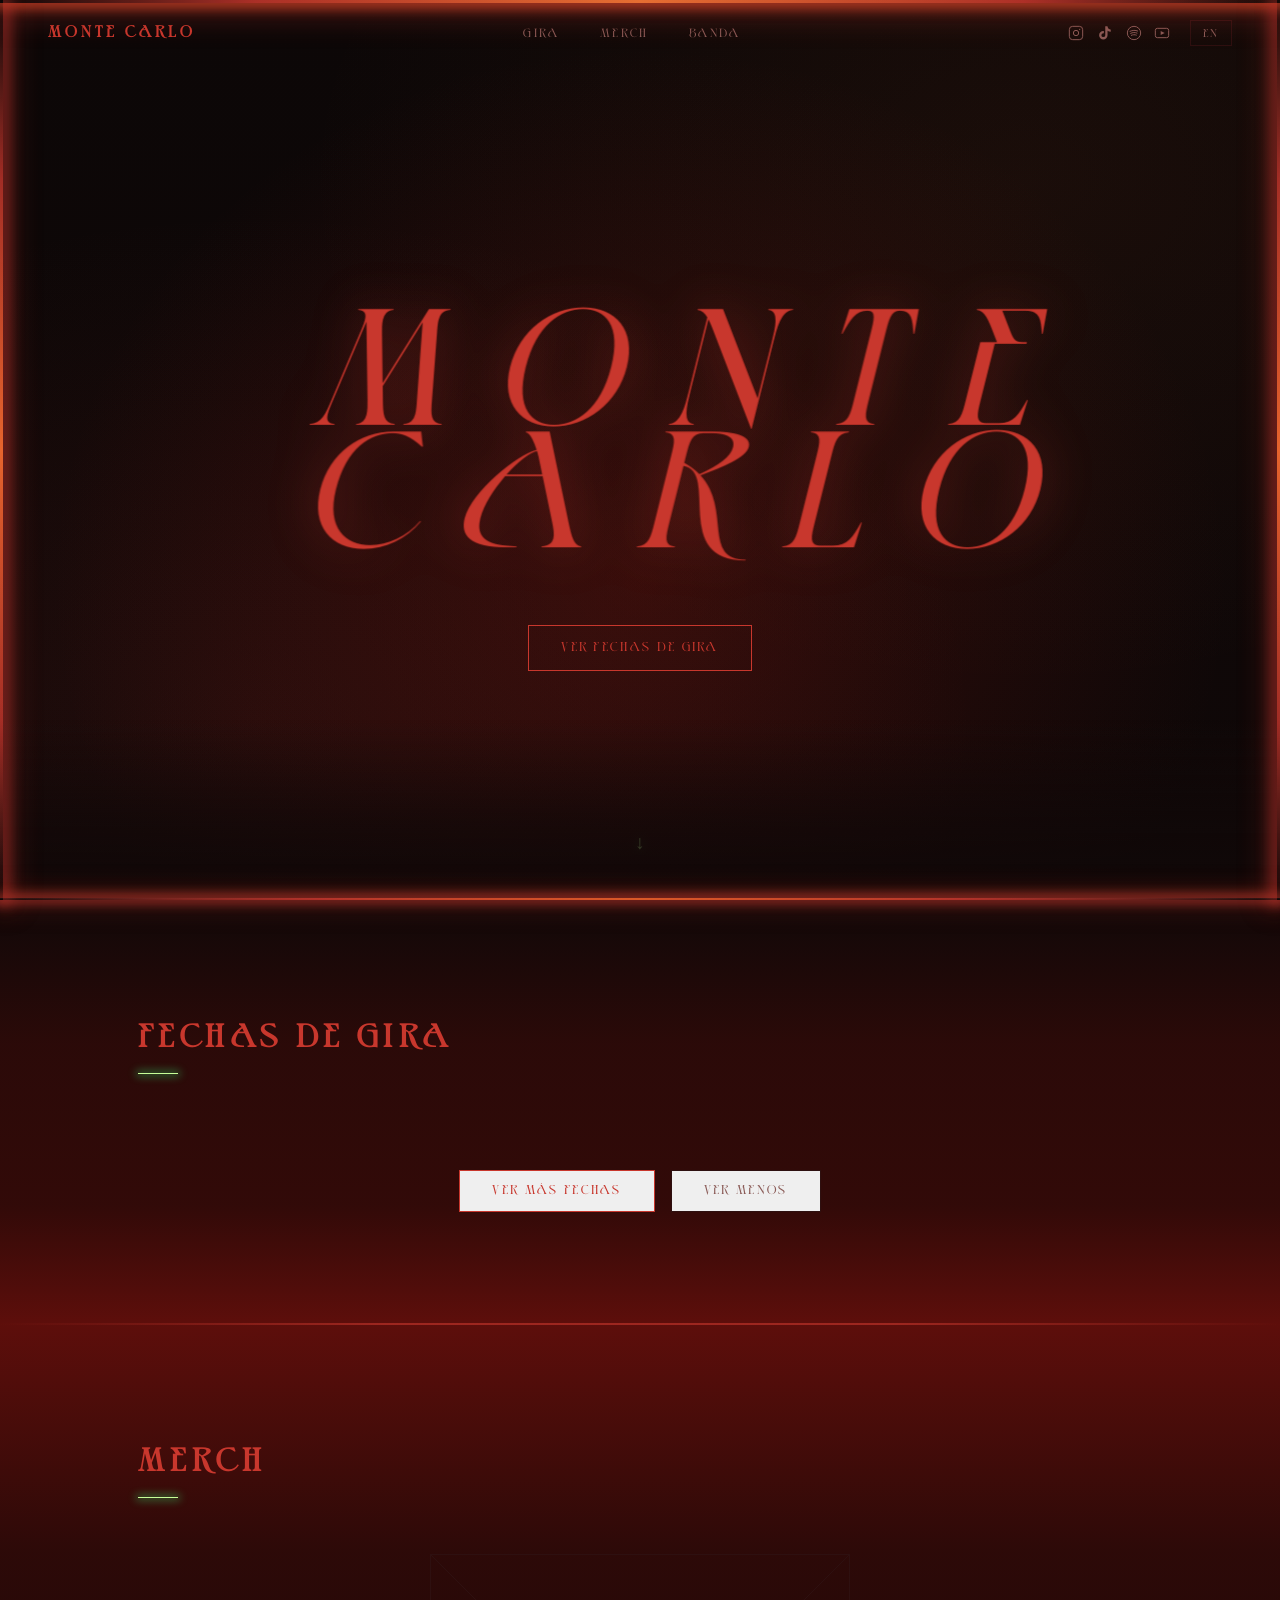
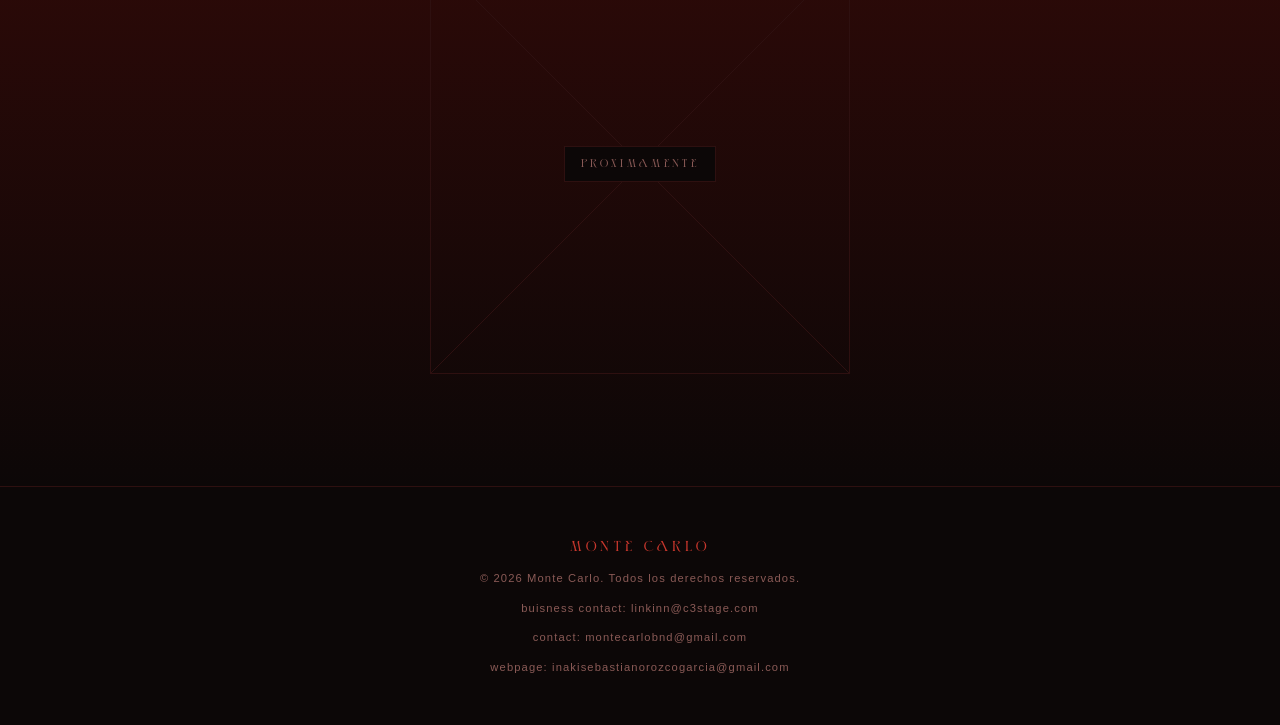
==== commit cb308fc8: "feat: split concert and M&G ticket buttons for all tour dates Removes the standalone Experiencia Mon" ====
--- a/index.html
+++ b/index.html
@@ -80,7 +80,6 @@
           data-en="Tour Dates">
         Fechas de Gira
       </h2>
-      <div id="tourMgWrap"></div>
       <div class="tour__list" id="tourList"></div>
       <div class="tour__more-wrap" id="tourMoreWrap" hidden>
         <button class="btn tour__more-btn" id="tourMoreBtn"
--- a/styles.css
+++ b/styles.css
@@ -521,8 +521,10 @@
 
 .tour__action {
   display: flex;
-  flex-direction: column;
-  align-items: flex-end;
+  flex-direction: row;
+  flex-wrap: wrap;
+  align-items: center;
+  justify-content: flex-end;
   gap: 0.45rem;
 }
 
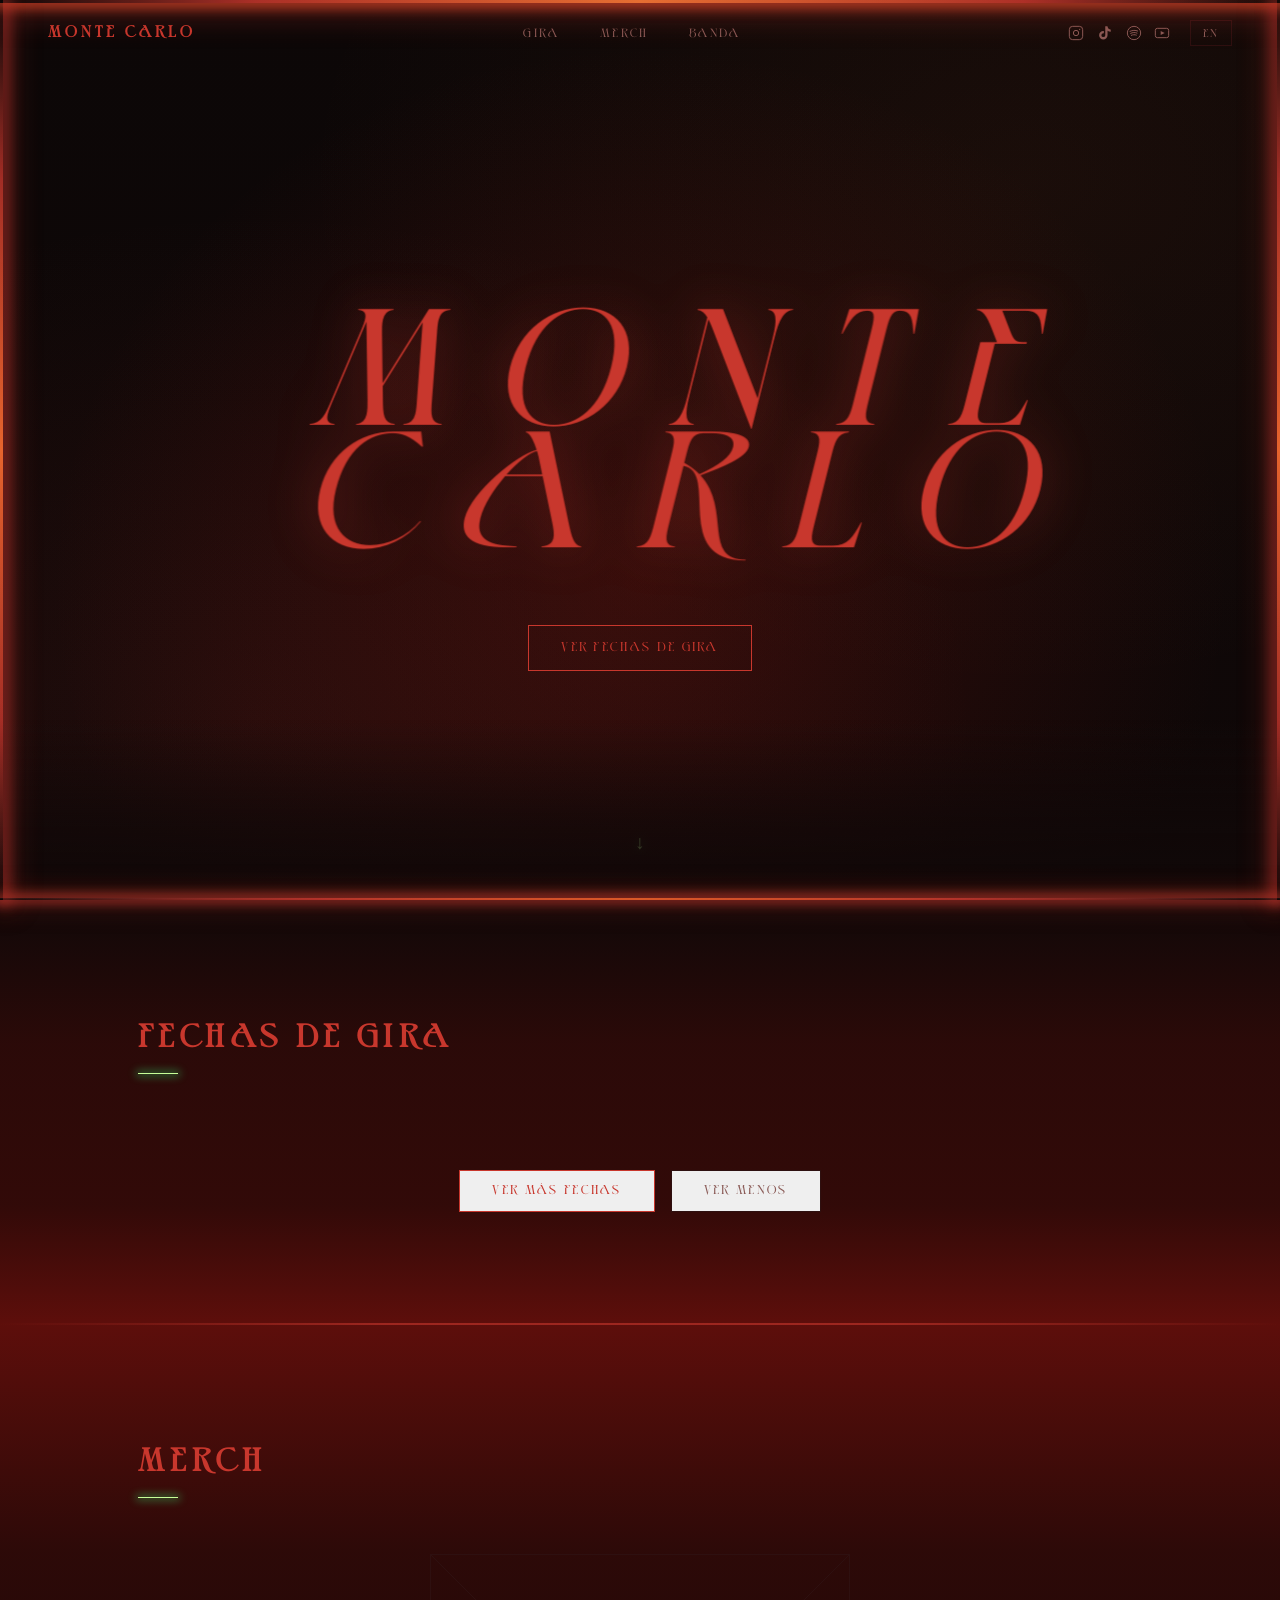
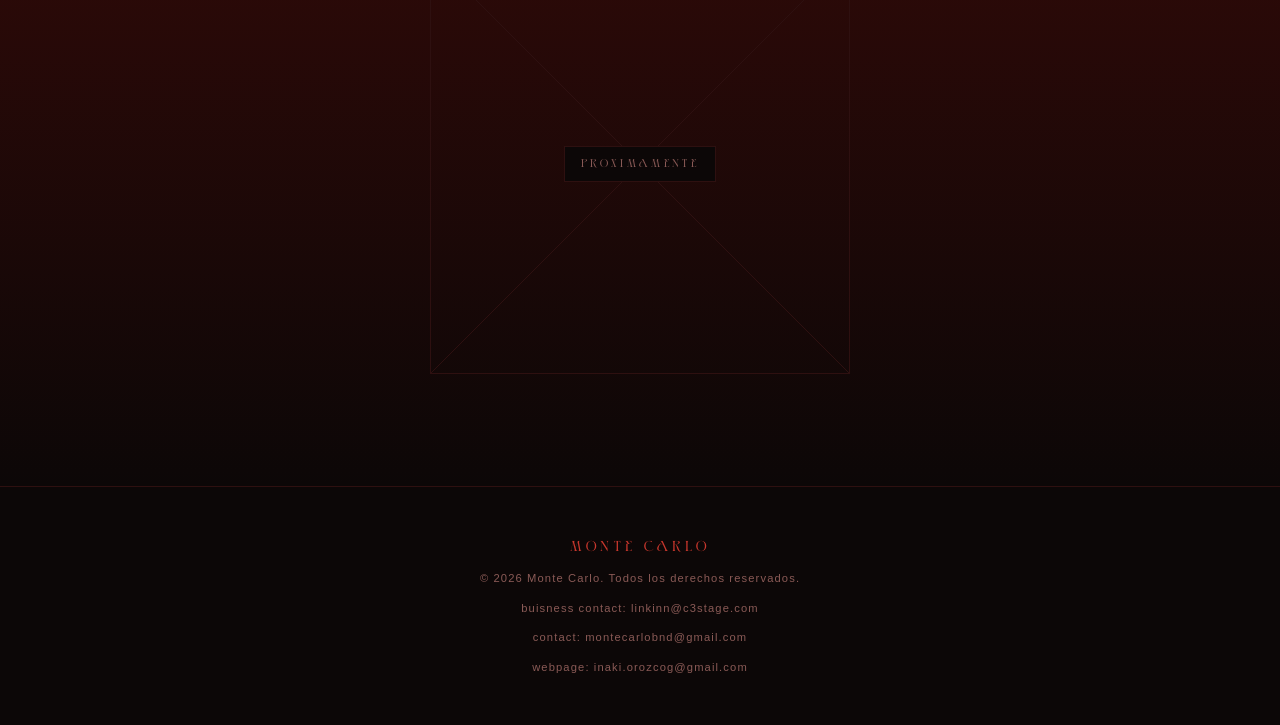
==== commit 4e7b7472: "fix: update webpage contact email in footer Co-Authored-By: Claude Sonnet 5 <noreply@anthropic.com> " ====
--- a/index.html
+++ b/index.html
@@ -122,7 +122,7 @@
     </p>
     <p class="footer__copy">buisness contact: linkinn@c3stage.com</p>
     <p class="footer__copy">contact: montecarlobnd@gmail.com</p>
-    <p class="footer__copy">webpage: inakisebastianorozcogarcia@gmail.com</p>
+    <p class="footer__copy">webpage: inaki.orozcog@gmail.com</p>
   </footer>
 
   <script src="socials.js"></script>
--- a/styles.css
+++ b/styles.css
@@ -161,6 +161,18 @@
 .btn--ghost:hover {
   background: var(--border);
   color: var(--text);
+}
+
+.btn--mg {
+  border-color: var(--accent);
+  color: var(--neon);
+  background: rgba(200, 55, 45, 0.12);
+  box-shadow: 0 0 14px rgba(47, 255, 126, 0.45);
+}
+.btn--mg:hover {
+  background: var(--accent);
+  color: var(--neon);
+  box-shadow: 0 0 20px rgba(47, 255, 126, 0.7);
 }
 
 .btn--disabled,
